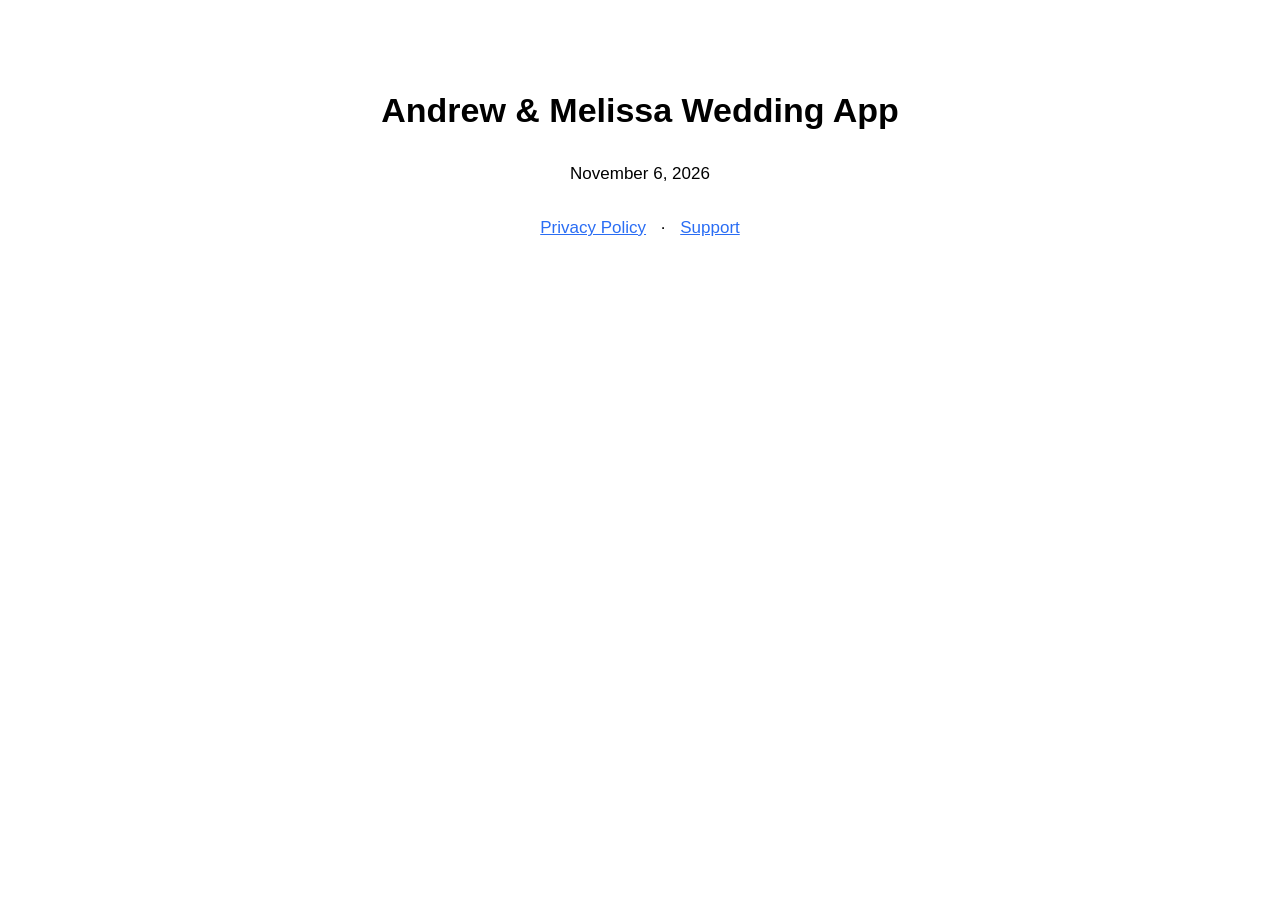
==== index.html @ fb22f548 "Wedding app legal + support pages" ====
<!DOCTYPE html>
<html lang="en">
<head>
<meta charset="utf-8">
<meta name="viewport" content="width=device-width, initial-scale=1">
<title>Andrew &amp; Melissa Wedding App</title>
<style>
  body { max-width: 640px; margin: 0 auto; padding: 60px 20px;
         font: 17px/1.6 -apple-system, BlinkMacSystemFont, "Segoe UI", Roboto, Helvetica, Arial, sans-serif; text-align: center; }
  a { display: inline-block; margin: 10px; color: #2a6df4; }
</style>
</head>
<body>
<h1>Andrew &amp; Melissa Wedding App</h1>
<p>November 6, 2026</p>
<p>
  <a href="./privacy.html">Privacy Policy</a> ·
  <a href="./support.html">Support</a>
</p>
</body>
</html>
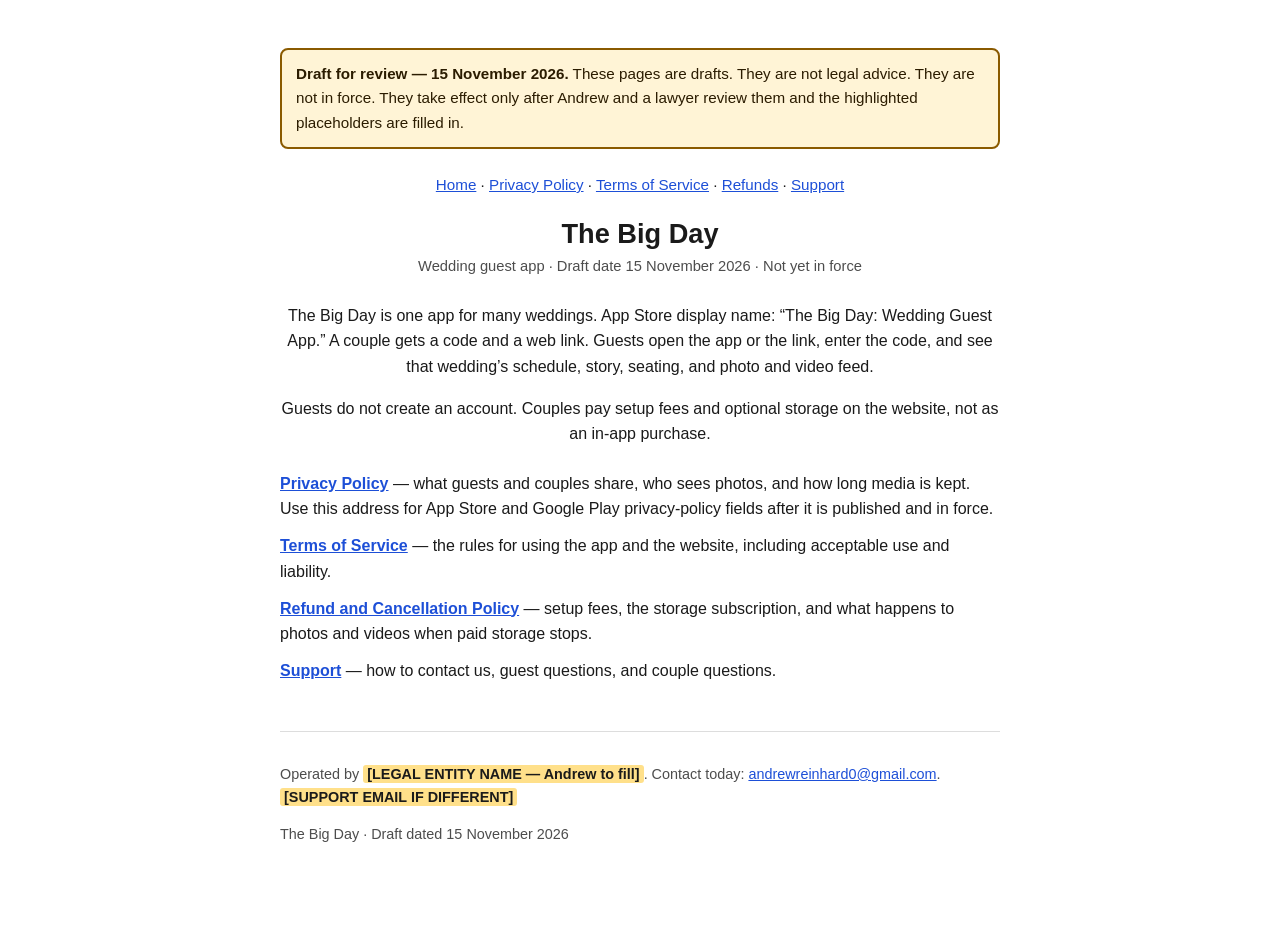
==== commit f5380757: "Draft The Big Day legal and support pages (item 7) Rebrand the GitHub Pages legal site from the Andr" ====
--- a/index.html
+++ b/index.html
@@ -3,19 +3,39 @@
 <head>
 <meta charset="utf-8">
 <meta name="viewport" content="width=device-width, initial-scale=1">
-<title>Andrew &amp; Melissa Wedding App</title>
-<style>
-  body { max-width: 640px; margin: 0 auto; padding: 60px 20px;
-         font: 17px/1.6 -apple-system, BlinkMacSystemFont, "Segoe UI", Roboto, Helvetica, Arial, sans-serif; text-align: center; }
-  a { display: inline-block; margin: 10px; color: #2a6df4; }
-</style>
+<title>The Big Day — Legal and support</title>
+<link rel="stylesheet" href="./styles.css">
 </head>
-<body>
-<h1>Andrew &amp; Melissa Wedding App</h1>
-<p>November 6, 2026</p>
-<p>
+<body class="home">
+
+<p class="banner"><strong>Draft for review — 15 November 2026.</strong> These pages are drafts. They are not legal advice. They are not in force. They take effect only after Andrew and a lawyer review them and the highlighted placeholders are filled in.</p>
+
+<nav class="site" aria-label="Legal pages">
+  <a href="./index.html">Home</a> ·
   <a href="./privacy.html">Privacy Policy</a> ·
+  <a href="./terms.html">Terms of Service</a> ·
+  <a href="./refunds.html">Refunds</a> ·
   <a href="./support.html">Support</a>
-</p>
+</nav>
+
+<h1>The Big Day</h1>
+<p class="meta">Wedding guest app · Draft date 15 November 2026 · Not yet in force</p>
+
+<p>The Big Day is one app for many weddings. App Store display name: “The Big Day: Wedding Guest App.” A couple gets a code and a web link. Guests open the app or the link, enter the code, and see that wedding’s schedule, story, seating, and photo and video feed.</p>
+
+<p>Guests do not create an account. Couples pay setup fees and optional storage on the website, not as an in-app purchase.</p>
+
+<ul class="links">
+  <li><a href="./privacy.html"><strong>Privacy Policy</strong></a> — what guests and couples share, who sees photos, and how long media is kept. Use this address for App Store and Google Play privacy-policy fields after it is published and in force.</li>
+  <li><a href="./terms.html"><strong>Terms of Service</strong></a> — the rules for using the app and the website, including acceptable use and liability.</li>
+  <li><a href="./refunds.html"><strong>Refund and Cancellation Policy</strong></a> — setup fees, the storage subscription, and what happens to photos and videos when paid storage stops.</li>
+  <li><a href="./support.html"><strong>Support</strong></a> — how to contact us, guest questions, and couple questions.</li>
+</ul>
+
+<footer class="site">
+  <p>Operated by <span class="ph">[LEGAL ENTITY NAME — Andrew to fill]</span>. Contact today: <a href="mailto:andrewreinhard0@gmail.com">andrewreinhard0@gmail.com</a>. <span class="ph">[SUPPORT EMAIL IF DIFFERENT]</span></p>
+  <p>The Big Day · Draft dated 15 November 2026</p>
+</footer>
+
 </body>
 </html>
--- a/styles.css
+++ b/styles.css
@@ -0,0 +1,141 @@
+:root {
+  color-scheme: light dark;
+}
+
+* { box-sizing: border-box; }
+
+body {
+  max-width: 760px;
+  margin: 0 auto;
+  padding: 32px 20px 80px;
+  font: 16px/1.6 -apple-system, BlinkMacSystemFont, "Segoe UI", Roboto, Helvetica, Arial, sans-serif;
+  background: #fff;
+  color: #1a1a1a;
+}
+
+body.home {
+  text-align: center;
+  padding-top: 48px;
+}
+
+h1 {
+  font-size: 1.7rem;
+  line-height: 1.25;
+  margin: 0 0 4px;
+}
+
+h2 {
+  font-size: 1.2rem;
+  line-height: 1.3;
+  margin-top: 2rem;
+}
+
+h3 {
+  font-size: 1.05rem;
+  margin-top: 1.35rem;
+  margin-bottom: 0.35rem;
+}
+
+p, li { overflow-wrap: break-word; }
+
+.meta {
+  color: #4d4d4d;
+  font-size: 0.92rem;
+  margin: 0 0 1.5rem;
+}
+
+a { color: #1d4fd7; }
+
+a:focus-visible {
+  outline: 2px solid currentColor;
+  outline-offset: 2px;
+}
+
+nav.site {
+  font-size: 0.95rem;
+  margin: 0 0 1.25rem;
+}
+
+.banner {
+  border: 2px solid #8a5a00;
+  background: #fff4d6;
+  color: #2b1c00;
+  padding: 12px 14px;
+  border-radius: 8px;
+  margin: 0 0 1.5rem;
+  text-align: left;
+  font-size: 0.95rem;
+}
+
+.ph {
+  background: #ffe08a;
+  color: #1a1a1a;
+  padding: 0.05em 0.28em;
+  border-radius: 3px;
+  font-weight: 650;
+  overflow-wrap: anywhere;
+}
+
+.table-wrap {
+  overflow-x: auto;
+  margin: 12px 0 4px;
+}
+
+table {
+  border-collapse: collapse;
+  width: 100%;
+  min-width: 36rem;
+}
+
+th, td {
+  border: 1px solid #c8c8c8;
+  padding: 8px 10px;
+  text-align: left;
+  vertical-align: top;
+  font-size: 0.95rem;
+}
+
+th { background: rgba(127, 127, 127, 0.12); }
+
+ul, ol { padding-left: 1.25rem; }
+
+li + li { margin-top: 0.35rem; }
+
+.links {
+  list-style: none;
+  padding: 0;
+  text-align: left;
+  margin: 1.5rem auto 0;
+}
+
+.links li { margin: 0.7rem 0; }
+
+footer.site {
+  margin-top: 3rem;
+  padding-top: 1rem;
+  border-top: 1px solid #ddd;
+  font-size: 0.9rem;
+  color: #4d4d4d;
+  text-align: left;
+}
+
+@media (prefers-color-scheme: dark) {
+  body {
+    background: #121212;
+    color: #f2f2f2;
+  }
+
+  .meta, footer.site { color: #c8c8c8; }
+
+  a { color: #9db7ff; }
+
+  .banner {
+    background: #3a2e12;
+    color: #ffe7b0;
+    border-color: #d7a441;
+  }
+
+  th, td { border-color: #555; }
+
+  footer.site { border-top-color: #444; }
+}
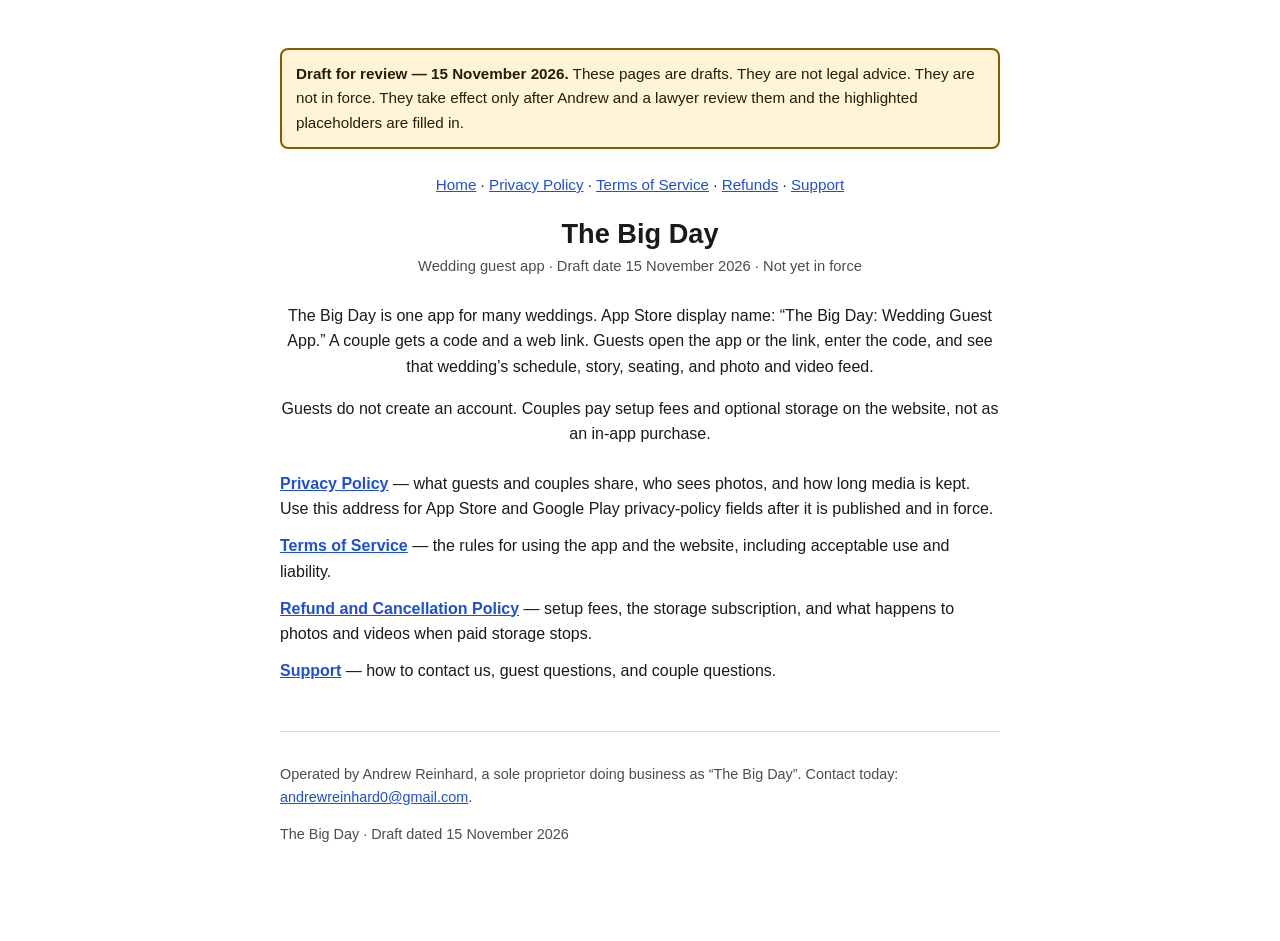
==== commit 9632fe60: "Fill operator, address, Texas venue, and contact email Andrew confirmed he operates The Big Day as a" ====
--- a/index.html
+++ b/index.html
@@ -33,7 +33,7 @@
 </ul>
 
 <footer class="site">
-  <p>Operated by <span class="ph">[LEGAL ENTITY NAME — Andrew to fill]</span>. Contact today: <a href="mailto:andrewreinhard0@gmail.com">andrewreinhard0@gmail.com</a>. <span class="ph">[SUPPORT EMAIL IF DIFFERENT]</span></p>
+  <p>Operated by Andrew Reinhard, a sole proprietor doing business as “The Big Day”. Contact today: <a href="mailto:andrewreinhard0@gmail.com">andrewreinhard0@gmail.com</a>.</p>
   <p>The Big Day · Draft dated 15 November 2026</p>
 </footer>
 
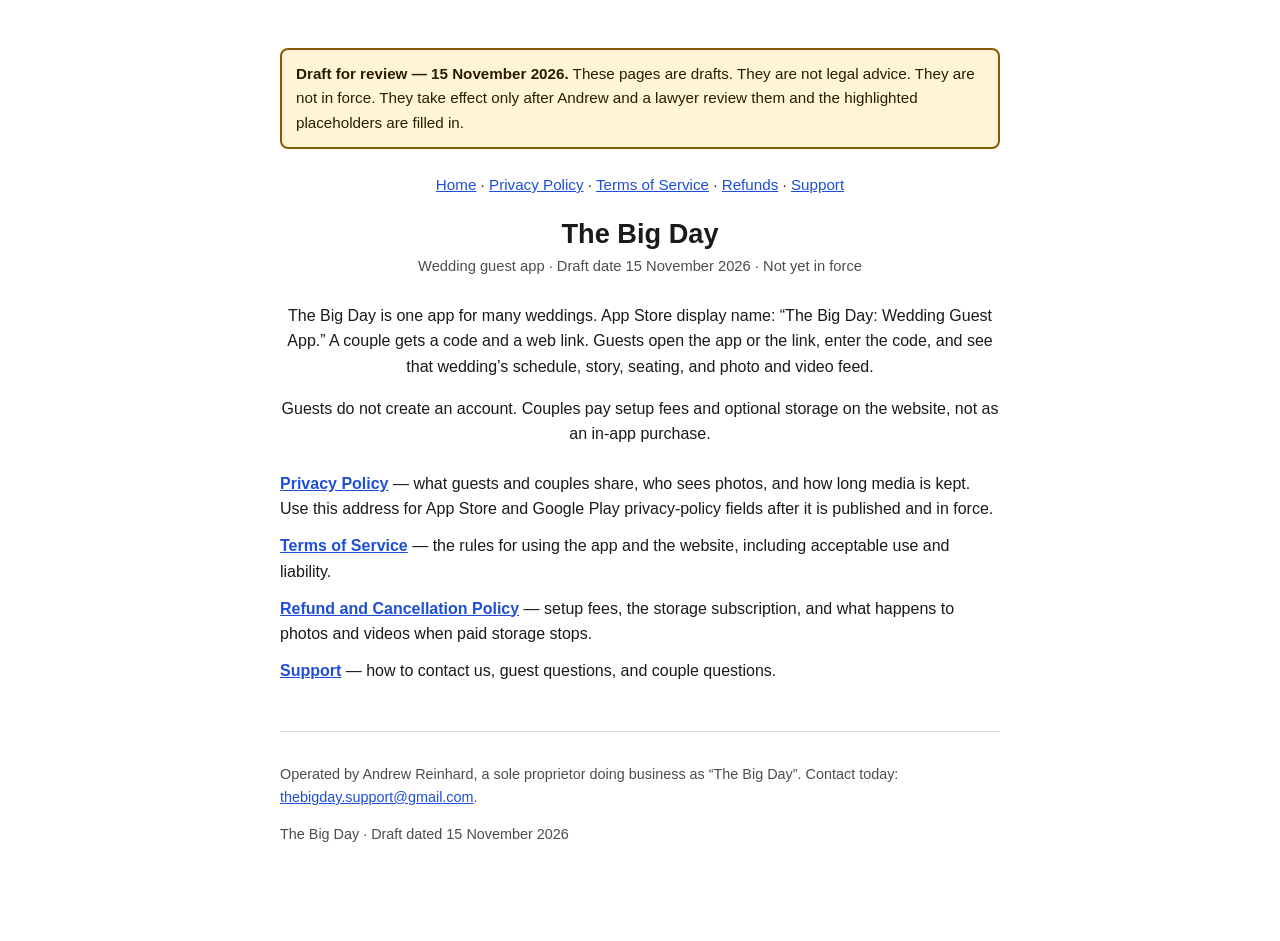
==== commit d080ab90: "Support email thebigday.support@gmail.com; replace DMCA-agent TODO with report-content line; phone p" ====
--- a/index.html
+++ b/index.html
@@ -33,7 +33,7 @@
 </ul>
 
 <footer class="site">
-  <p>Operated by Andrew Reinhard, a sole proprietor doing business as “The Big Day”. Contact today: <a href="mailto:andrewreinhard0@gmail.com">andrewreinhard0@gmail.com</a>.</p>
+  <p>Operated by Andrew Reinhard, a sole proprietor doing business as “The Big Day”. Contact today: <a href="mailto:thebigday.support@gmail.com">thebigday.support@gmail.com</a>.</p>
   <p>The Big Day · Draft dated 15 November 2026</p>
 </footer>
 
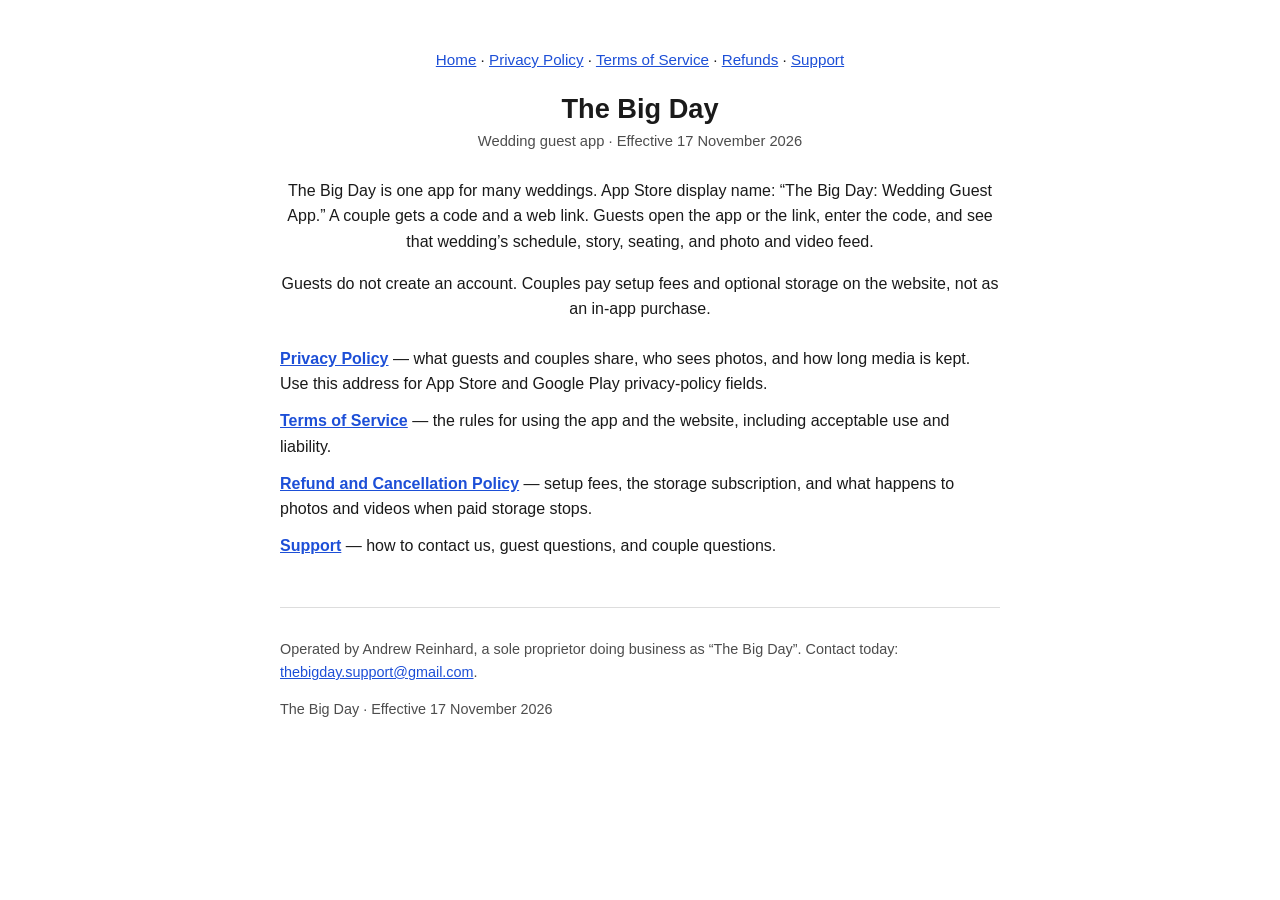
==== commit 428c90af: "Publish: effective 17 Nov 2026, drop draft banners, Cloudflare D1 instead of Supabase, statement des" ====
--- a/index.html
+++ b/index.html
@@ -8,8 +8,6 @@
 </head>
 <body class="home">
 
-<p class="banner"><strong>Draft for review — 15 November 2026.</strong> These pages are drafts. They are not legal advice. They are not in force. They take effect only after Andrew and a lawyer review them and the highlighted placeholders are filled in.</p>
-
 <nav class="site" aria-label="Legal pages">
   <a href="./index.html">Home</a> ·
   <a href="./privacy.html">Privacy Policy</a> ·
@@ -19,14 +17,14 @@
 </nav>
 
 <h1>The Big Day</h1>
-<p class="meta">Wedding guest app · Draft date 15 November 2026 · Not yet in force</p>
+<p class="meta">Wedding guest app · Effective 17 November 2026</p>
 
 <p>The Big Day is one app for many weddings. App Store display name: “The Big Day: Wedding Guest App.” A couple gets a code and a web link. Guests open the app or the link, enter the code, and see that wedding’s schedule, story, seating, and photo and video feed.</p>
 
 <p>Guests do not create an account. Couples pay setup fees and optional storage on the website, not as an in-app purchase.</p>
 
 <ul class="links">
-  <li><a href="./privacy.html"><strong>Privacy Policy</strong></a> — what guests and couples share, who sees photos, and how long media is kept. Use this address for App Store and Google Play privacy-policy fields after it is published and in force.</li>
+  <li><a href="./privacy.html"><strong>Privacy Policy</strong></a> — what guests and couples share, who sees photos, and how long media is kept. Use this address for App Store and Google Play privacy-policy fields.</li>
   <li><a href="./terms.html"><strong>Terms of Service</strong></a> — the rules for using the app and the website, including acceptable use and liability.</li>
   <li><a href="./refunds.html"><strong>Refund and Cancellation Policy</strong></a> — setup fees, the storage subscription, and what happens to photos and videos when paid storage stops.</li>
   <li><a href="./support.html"><strong>Support</strong></a> — how to contact us, guest questions, and couple questions.</li>
@@ -34,7 +32,7 @@
 
 <footer class="site">
   <p>Operated by Andrew Reinhard, a sole proprietor doing business as “The Big Day”. Contact today: <a href="mailto:thebigday.support@gmail.com">thebigday.support@gmail.com</a>.</p>
-  <p>The Big Day · Draft dated 15 November 2026</p>
+  <p>The Big Day · Effective 17 November 2026</p>
 </footer>
 
 </body>
